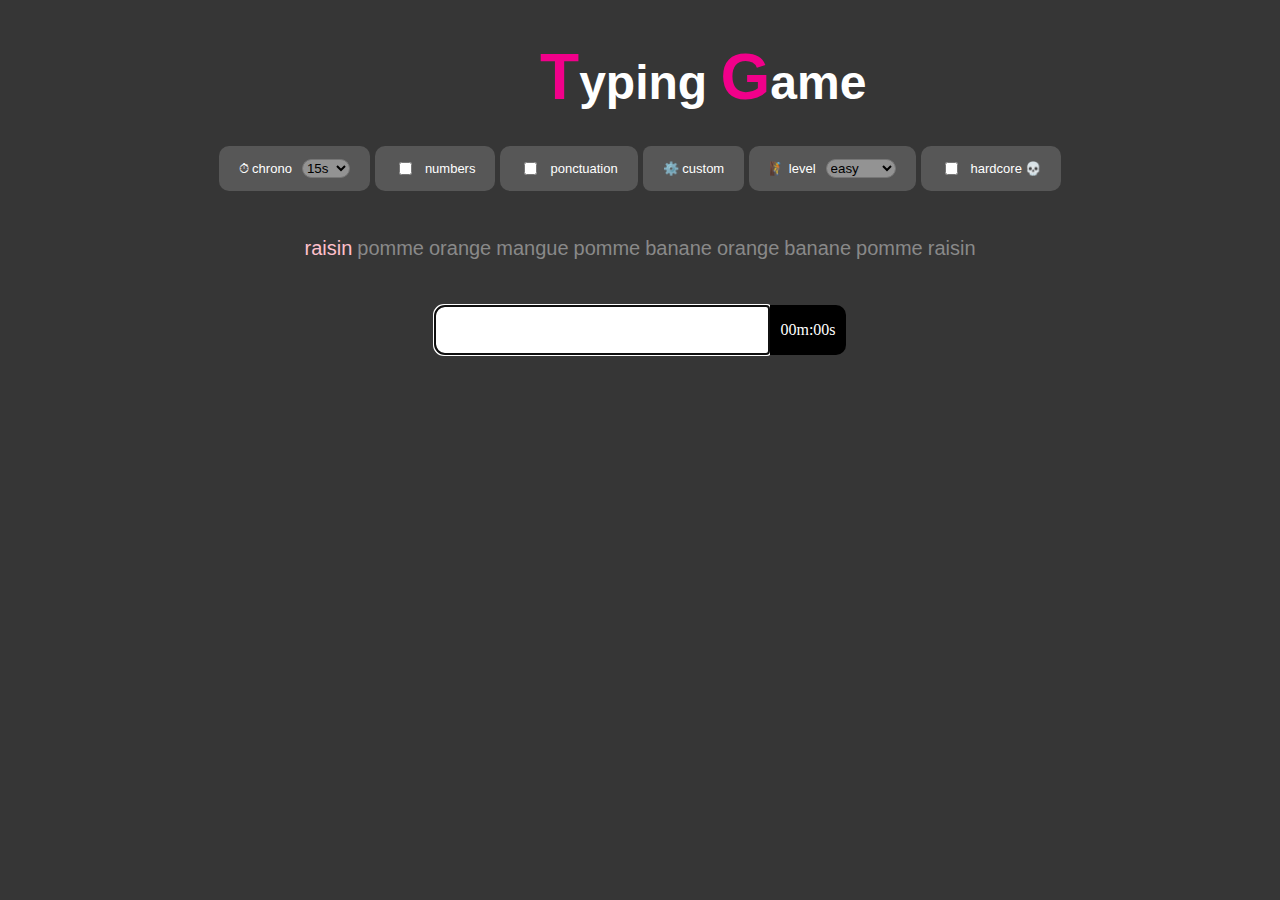
==== index.html @ 0868bd8f "feat: adding a code html, css and js" ====
<!DOCTYPE html>
<html lang="en">
<head>
    <meta charset="UTF-8">
    <meta name="viewport" content="width=device-width, initial-scale=1.0">
    <link rel="stylesheet" href="index.css">
    <title>Typing Test</title>
</head>
<body>
    <header>
        <div class="site-identity">
            <img src="images/logo.png" alt="" id="site-identity__logo">
            <h1><span>T</span>yping <span>G</span>ame</h1>
        </div>

        <div class="typing-options">

            <div class="select-group">
                <label id="typing-options__label--chrono">⏱ chrono</label>
                    <select id="chrono-select">
                        <option value="15">15s</option>
                        <option value="30">30s</option>
                        <option value="1">1mn</option>
                    </select>
            </div>
            

            <div id="typing-options__toggle">
                <input type="checkbox" id="numbers-toggle">
                <p class="typing-options__toggle-label">numbers</p>
            </div>

            <div id="typing-options__toggle">
                <input type="checkbox" id="ponctuation-toggle">
                <p class="typing-options__toggle-label">ponctuation</p>
            </div>

            <div class="custom-settings">
                <button class="custom-settings__button">⚙️ custom </button>
              
                <div class="custom-settings__menu hidden">
                  <div class="custom-settings__option">
                    <label>numbers of word</label>
                    <input type="number" min="1" max="100">
                  </div>
              
                  <div class="custom-settings__option">
                    <label>language</label>
                    <select id="language-select">
                      <option value="fr">Français</option>
                      <option value="en">Anglais</option>
                      <option value="es">Espagnol</option>
                    </select>
                  </div>
                </div>
            </div>

            <div class="select-group">
                <label id="typing-options__label--level">🧗 level</label>
                    <select id="level-select">
                        <option value="easy">easy</option>
                        <option value="medium">medium</option>
                        <option value="hard">hard</option>
                    </select>
            </div>

            <div id="typing-options__toggle">
                <input type="checkbox" id="hardcore-toggle">
                <p class="typing-options__toggle-label">hardcore 💀</p>
            </div>
        </div>
    </header>

    <main>
        <div class="text">
            <p id="word-display"></p>
        </div>
        <div class="typing-zone">
            <input type="text" id="input-field" autofocus>
            <div class="chrono">
                <p id="chrono"></p>
            </div>
        </div>
        <div class="result">
            <p id="results">Results : </p>
        </div>
    </main>
    
    <script src="script.js"></script>
</body>
</html>
---- index.css ----
body {
    background-color: #363636;
}

/* Structure générale du bloc custom */
.custom-settings {
    position: relative;
    display: inline-block;
}
  
  /* Bouton custom */
.custom-settings__button {
    border: none;
    padding: 8px 16px;
    border-radius: 8px;
    cursor: pointer;
    font-size: 1rem;
    transition: background-color 0.3s ease;
}
  
  /* Menu déroulant */
.custom-settings__menu {
    background-color: #575757;
    color: white;
    font-size: 13px;
    font-family: Verdana, Geneva, Tahoma, sans-serif;
    position: absolute;
    top: 110%;
    left: 0;
    min-width: 200px;
    padding: 12px;
    border-radius: 12px;
    z-index: 10;
    display: flex;
    flex-direction: column;
    gap: 12px;
}
  
  /* Option dans le menu */
.custom-settings__option {
    display: flex;
    flex-direction: column;
}

.custom-settings__option option {
    color: rgb(82, 82, 82);
}
  
  /* Cacher l’élément (état par défaut) */
.hidden {
    display: none;
}
  
  /* Style optionnel pour les inputs */
.custom-settings__option input,
.custom-settings__option select {
    margin-top: 4px;
    padding: 6px 8px;
    border-radius: 6px;
    border: none;
    font-size: 0.9rem;
}
  
/* ---------- pour mes typing-options en général ------------ */
.typing-options {
    display: flex;
    flex-direction: row;
    justify-content: center;
    gap: 5px;
    color: white;
    font-family: Verdana, Geneva, Tahoma, sans-serif;
    font-size: 13px;
}

.select-group select option {
    color: rgb(82, 82, 82);;
    background-color: white;
}

#typing-options__toggle {
    display: inherit;
    background-color: #575757;
    border-radius: 10px;
    height: 5vh;
    padding-inline: 20px;
    align-items: center;
    gap: 10px;
}

.select-group {
    display: flex;
    gap: 10px;
    background-color: #575757;
    border-radius: 10px;
    padding-inline: 20px;
    align-items: center;
    align-content: center;
    height: 5vh;
    color: white;
}

#chrono-select, #level-select {
    background-color: #939393;
    border-radius: 10px;
} 

.custom-settings__button {
    display: flex;
    background-color: #575757;
    padding-inline: 20px;
    height: 5vh;
    align-items: center;
    color: white;
    font-size: 13px;
    font-family: Verdana, Geneva, Tahoma, sans-serif;
}

/* ------------pour l'identité de mon site [logo + nom]------------*/
.site-identity h1 {
    color: white;
    font-family: Verdana, Geneva, Tahoma, sans-serif;
    font-size: 3rem;
}

.site-identity h1 span {
    color: #F1008A;
    font-size: 4rem;
}

.site-identity {
    display: flex;
    flex-direction: row;
    justify-content: center;
}

#site-identity__logo {
    width: 10%;
}

/*------------------ pour le texte à taper ---------------*/
#word-display {
  display: flex;
  gap: 5px;
  color: #898989;
  flex-direction: row;
  flex-wrap: wrap;
  justify-content: center;          
  padding-inline: 10%;
  box-sizing: border-box;
  text-align: left;
  font-size: 20px;
  font-family: 'Segoe UI', Tahoma, Geneva, Verdana, sans-serif;
}

.text {
  padding-block: 2%;
}

/*-------------- pour l'input qu'on va mettre les mots à taper + chrono + result ---------------*/
.typing-zone {
  display: flex;
  flex-direction: row;
  justify-content: center;
}

#input-field {
  width: 25vw;
  padding-block: 10px;
  border-top-left-radius: 10px;
  border-bottom-left-radius: 10px;
  padding-left: 10px;
}

.chrono {
  background-color: black;
  padding-inline: 10px;
  color: white;
  border-top-right-radius: 10px;
  border-bottom-right-radius: 10px;
}

.result {
  display: flex;
  justify-content: center;
}

.result p {
  color: #898989
}

/* surplus de css avec les fonctionnalités : chrono, level ... -------- */
#chrono-select option, #language-select option, #level-select option{
  background-color: #ffe4f4;
}

.custom-settings__menu {
  background-color: #4a4a4a;
}

.custom-settings__button:hover {
  background-color: #F1008A;
}
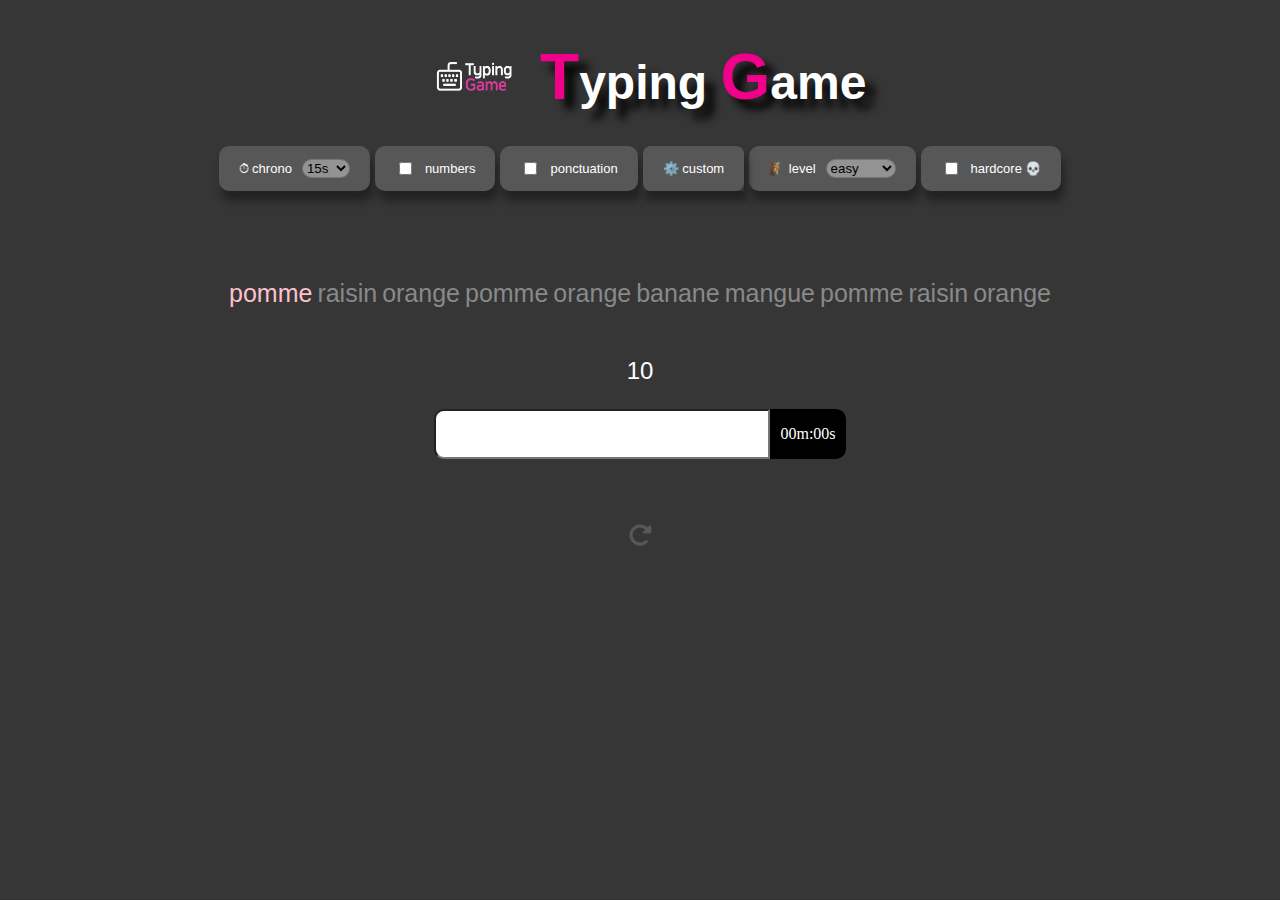
==== commit 40cefb49: "feat: css of restant-display" ====
--- a/index.html
+++ b/index.html
@@ -4,6 +4,7 @@
     <meta charset="UTF-8">
     <meta name="viewport" content="width=device-width, initial-scale=1.0">
     <link rel="stylesheet" href="index.css">
+    <link rel="stylesheet" href="https://cdnjs.cloudflare.com/ajax/libs/font-awesome/6.5.0/css/all.min.css">
     <title>Typing Test</title>
 </head>
 <body>
@@ -25,12 +26,12 @@
             </div>
             
 
-            <div id="typing-options__toggle">
+            <div class="typing-options__toggle1">
                 <input type="checkbox" id="numbers-toggle">
                 <p class="typing-options__toggle-label">numbers</p>
             </div>
 
-            <div id="typing-options__toggle">
+            <div class="typing-options__toggle2">
                 <input type="checkbox" id="ponctuation-toggle">
                 <p class="typing-options__toggle-label">ponctuation</p>
             </div>
@@ -64,7 +65,7 @@
                     </select>
             </div>
 
-            <div id="typing-options__toggle">
+            <div class="typing-options__toggle3">
                 <input type="checkbox" id="hardcore-toggle">
                 <p class="typing-options__toggle-label">hardcore 💀</p>
             </div>
@@ -75,6 +76,9 @@
         <div class="text">
             <p id="word-display"></p>
         </div>
+        <div class="restantDisplay">
+            <p id="restant-display"></p>
+        </div>
         <div class="typing-zone">
             <input type="text" id="input-field" autofocus>
             <div class="chrono">
@@ -84,6 +88,9 @@
         <div class="result">
             <p id="results">Results : </p>
         </div>
+        <div class="refresh">
+            <i id="refresh__icon" class="fa-solid fa-rotate-right"></i>
+        </div>
     </main>
     
     <script src="script.js"></script>
--- a/index.css
+++ b/index.css
@@ -6,6 +6,7 @@
 .custom-settings {
     position: relative;
     display: inline-block;
+    box-shadow: 3px 10px 8px rgb(34, 34, 34);
 }
   
   /* Bouton custom */
@@ -77,7 +78,7 @@
     background-color: white;
 }
 
-#typing-options__toggle {
+.typing-options__toggle1, .typing-options__toggle2, .typing-options__toggle3 {
     display: inherit;
     background-color: #575757;
     border-radius: 10px;
@@ -85,6 +86,7 @@
     padding-inline: 20px;
     align-items: center;
     gap: 10px;
+    box-shadow: 3px 10px 8px rgb(34, 34, 34);
 }
 
 .select-group {
@@ -97,11 +99,13 @@
     align-content: center;
     height: 5vh;
     color: white;
+    box-shadow: 3px 10px 8px rgb(34, 34, 34);
 }
 
 #chrono-select, #level-select {
     background-color: #939393;
     border-radius: 10px;
+    outline: none;
 } 
 
 .custom-settings__button {
@@ -115,11 +119,16 @@
     font-family: Verdana, Geneva, Tahoma, sans-serif;
 }
 
+.custom-settings__option input {
+  outline: none;
+}
+
 /* ------------pour l'identité de mon site [logo + nom]------------*/
 .site-identity h1 {
     color: white;
     font-family: Verdana, Geneva, Tahoma, sans-serif;
     font-size: 3rem;
+    text-shadow: 10px 10px 8px rgb(0, 0, 0);
 }
 
 .site-identity h1 span {
@@ -146,9 +155,10 @@
   flex-wrap: wrap;
   justify-content: center;          
   padding-inline: 10%;
+  padding-top: 3%;
   box-sizing: border-box;
   text-align: left;
-  font-size: 20px;
+  font-size: 25px;
   font-family: 'Segoe UI', Tahoma, Geneva, Verdana, sans-serif;
 }
 
@@ -169,6 +179,7 @@
   border-top-left-radius: 10px;
   border-bottom-left-radius: 10px;
   padding-left: 10px;
+  outline: none;
 }
 
 .chrono {
@@ -197,6 +208,30 @@
   background-color: #4a4a4a;
 }
 
-.custom-settings__button:hover {
+.custom-settings__button--pink, .typing-options__toggle--pink{
   background-color: #F1008A;
-}+}
+
+/* --- mode refresh --- */
+.refresh {
+  display: flex;
+  flex-direction: row;
+  justify-content: center;
+  margin-top: 2.5%;
+}
+
+.refresh i {
+  color: #575757;
+  font-size: 1.5rem;
+}
+
+/* --- mot restant à taper ---- */
+.restantDisplay {
+  display: flex;
+  flex-direction: row;
+  justify-content: center;
+  font-size: 1.5rem;
+  font-family: Verdana, Geneva, Tahoma, sans-serif;
+  color: white;
+  margin-top: -2%;
+}
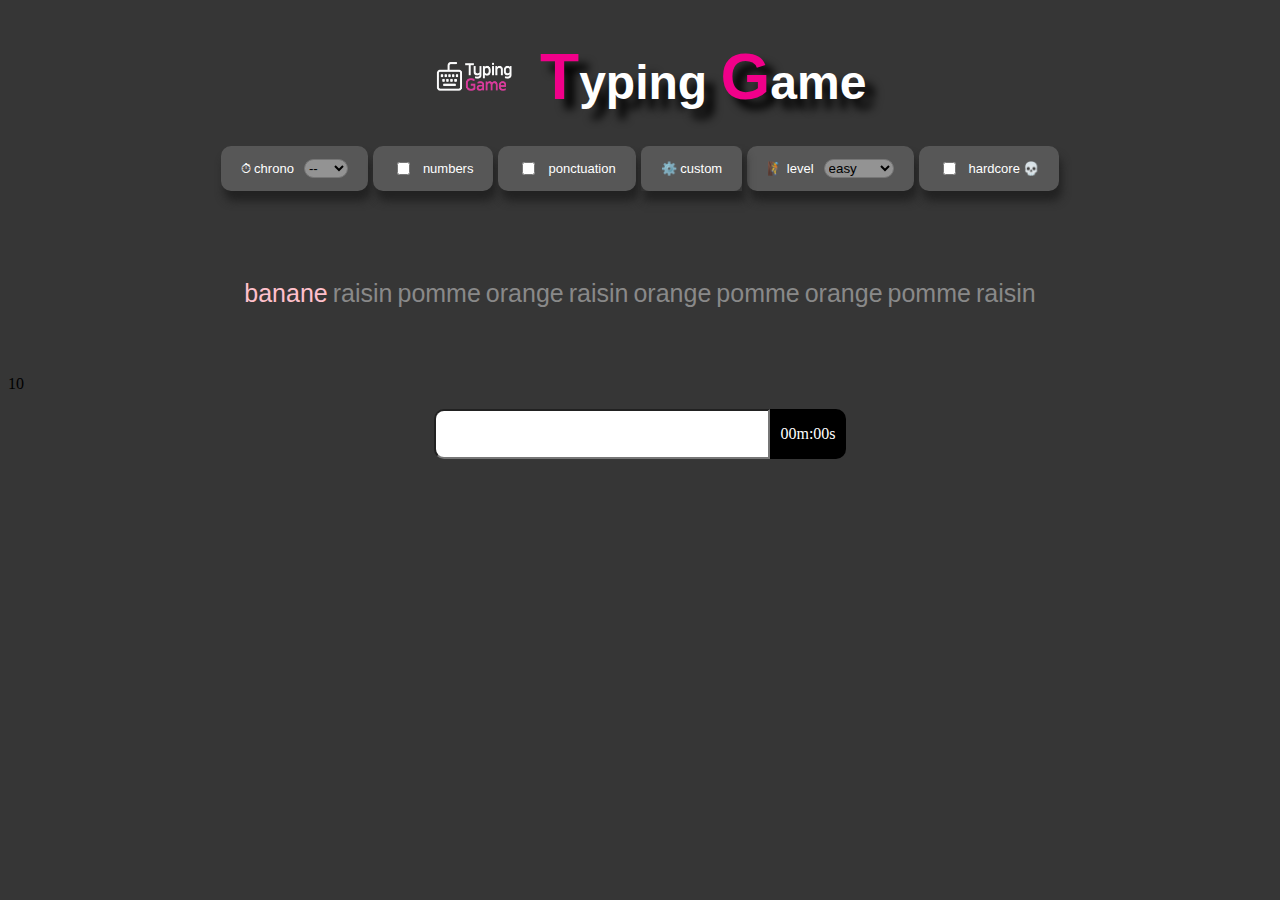
==== commit 3f1b33e9: "feat:count the rest of the word type and fonctinality chrono 90%" ====
--- a/index.html
+++ b/index.html
@@ -4,7 +4,6 @@
     <meta charset="UTF-8">
     <meta name="viewport" content="width=device-width, initial-scale=1.0">
     <link rel="stylesheet" href="index.css">
-    <link rel="stylesheet" href="https://cdnjs.cloudflare.com/ajax/libs/font-awesome/6.5.0/css/all.min.css">
     <title>Typing Test</title>
 </head>
 <body>
@@ -19,9 +18,10 @@
             <div class="select-group">
                 <label id="typing-options__label--chrono">⏱ chrono</label>
                     <select id="chrono-select">
+                        <option value="-99" selected>--</option>
                         <option value="15">15s</option>
                         <option value="30">30s</option>
-                        <option value="1">1mn</option>
+                        <option value="60">60s</option>
                     </select>
             </div>
             
@@ -76,8 +76,8 @@
         <div class="text">
             <p id="word-display"></p>
         </div>
-        <div class="restantDisplay">
-            <p id="restant-display"></p>
+        <div>
+            <p id="restant-display">Rest of word:</p>
         </div>
         <div class="typing-zone">
             <input type="text" id="input-field" autofocus>
@@ -88,9 +88,6 @@
         <div class="result">
             <p id="results">Results : </p>
         </div>
-        <div class="refresh">
-            <i id="refresh__icon" class="fa-solid fa-rotate-right"></i>
-        </div>
     </main>
     
     <script src="script.js"></script>
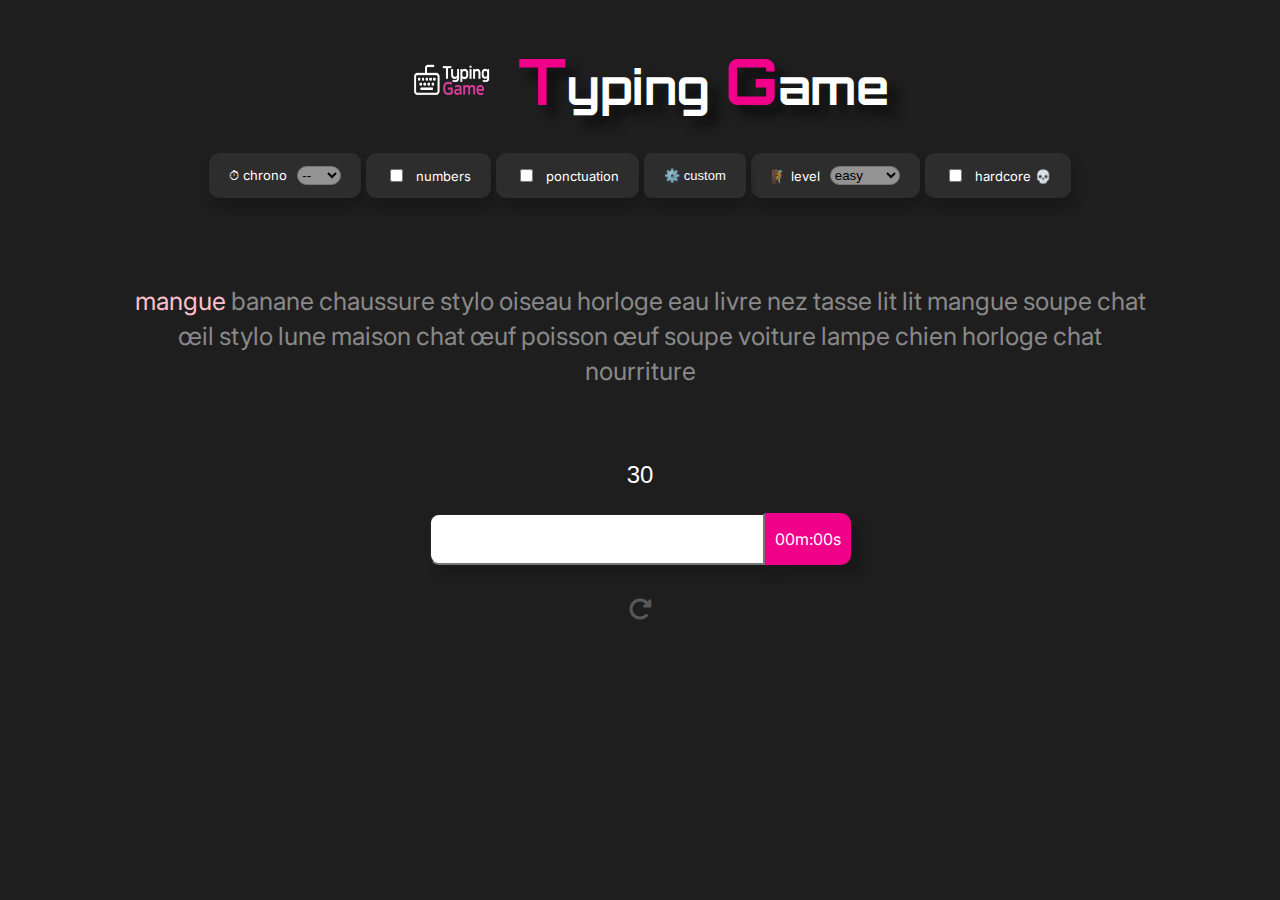
==== commit e1dc8123: "feat: adding more languages" ====
--- a/index.html
+++ b/index.html
@@ -3,7 +3,10 @@
 <head>
     <meta charset="UTF-8">
     <meta name="viewport" content="width=device-width, initial-scale=1.0">
-    <link rel="stylesheet" href="index.css">
+    <link rel="stylesheet" href="style.css">
+    <link rel="stylesheet" href="https://cdnjs.cloudflare.com/ajax/libs/font-awesome/6.5.0/css/all.min.css">
+    <link href="https://fonts.googleapis.com/css2?family=Actor&display=swap" rel="stylesheet">
+    <link href="https://fonts.googleapis.com/css2?family=Actor&family=Inter:wght@400;600&family=Orbitron:wght@400;700&display=swap" rel="stylesheet">
     <title>Typing Test</title>
 </head>
 <body>
@@ -48,10 +51,22 @@
                   <div class="custom-settings__option">
                     <label>language</label>
                     <select id="language-select">
-                      <option value="fr">Français</option>
-                      <option value="en">Anglais</option>
-                      <option value="es">Espagnol</option>
-                    </select>
+                        <option value="fr">Français</option>
+                        <option value="en">Anglais</option>
+                        <option value="es">Espagnol</option>
+                        <option value="de">Allemand</option>
+                        <option value="it">Italien</option>
+                        <option value="pt">Portugais</option>
+                        <option value="pl">Polonais</option>
+                        <option value="sv">Suédois</option>
+                        <option value="da">Danois</option>
+                        <option value="no">Norvégien</option>
+                        <option value="tr">Turc</option>
+                        <option value="ru">Russe</option>
+                        <option value="zh">Chinois (simplifié)</option>
+                        <option value="ja">Japonais</option>
+                        <option value="ko">Coréen</option>
+                      </select>                      
                   </div>
                 </div>
             </div>
@@ -73,20 +88,26 @@
     </header>
 
     <main>
-        <div class="text">
-            <p id="word-display"></p>
-        </div>
-        <div>
-            <p id="restant-display">Rest of word:</p>
-        </div>
-        <div class="typing-zone">
-            <input type="text" id="input-field" autofocus>
-            <div class="chrono">
-                <p id="chrono"></p>
+        <div class="not_resultat">
+            <div class="text">
+                <p id="word-display"></p>
+            </div>
+            <div class="restantDisplay">
+                <p id="restant-display"></p>
+            </div>
+            <div class="typing-zone">
+                <input type="text" id="input-field" autofocus>
+                <div class="chrono">
+                    <p id="chrono"></p>
+                </div>
             </div>
         </div>
         <div class="result">
             <p id="results">Results : </p>
+        </div>
+        <div class="refresh">
+
+        <a href="index.html"><i id="refresh__icon" class="fa-solid fa-rotate-right"></i></a>
         </div>
     </main>
     
--- a/style.css
+++ b/style.css
@@ -0,0 +1,265 @@
+body {
+    background-color: #1e1e1e;
+}
+
+/* Structure générale du bloc custom */
+.custom-settings {
+    position: relative;
+    display: inline-block;
+    box-shadow: 3px 10px 8px rgb(25, 25, 25);
+}
+  
+  /* Bouton custom */
+.custom-settings__button {
+    border: none;
+    padding: 8px 16px;
+    border-radius: 8px;
+    cursor: pointer;
+    font-size: 1rem;
+    transition: background-color 0.3s ease;
+}
+  
+  /* Menu déroulant */
+.custom-settings__menu {
+    background-color: #575757;
+    color: white;
+    font-size: 13px;
+    font-family: Verdana, Geneva, Tahoma, sans-serif;
+    position: absolute;
+    top: 110%;
+    left: 0;
+    min-width: 200px;
+    padding: 12px;
+    border-radius: 12px;
+    z-index: 10;
+    display: flex;
+    flex-direction: column;
+    gap: 12px;
+}
+  
+  /* Option dans le menu */
+.custom-settings__option {
+    display: flex;
+    flex-direction: column;
+}
+
+.custom-settings__option option {
+    color: rgb(82, 82, 82);
+}
+  
+  /* Cacher l’élément (état par défaut) */
+.hidden {
+    display: none;
+}
+  
+  /* Style optionnel pour les inputs */
+.custom-settings__option input,
+.custom-settings__option select {
+    margin-top: 4px;
+    padding: 6px 8px;
+    border-radius: 6px;
+    border: none;
+    font-size: 0.9rem;
+}
+  
+/* ---------- pour mes typing-options en général ------------ */
+.typing-options {
+    display: flex;
+    flex-direction: row;
+    justify-content: center;
+    gap: 5px;
+    color: white;
+    font-family: 'Inter', sans-serif;
+    font-size: 13px;
+}
+
+.select-group select option {
+    color: rgb(82, 82, 82);;
+    background-color: white;
+}
+
+.typing-options__toggle1, .typing-options__toggle2, .typing-options__toggle3 {
+    display: inherit;
+    background-color: #2d2d2d;
+    border-radius: 10px;
+    height: 5vh;
+    padding-inline: 20px;
+    align-items: center;
+    gap: 10px;
+    box-shadow: 3px 10px 8px rgb(25, 25, 25);
+}
+ 
+.custom-settings__option select{
+  outline: none;
+}
+
+.select-group {
+    display: flex;
+    gap: 10px;
+    background-color: #2d2d2d;
+    border-radius: 10px;
+    padding-inline: 20px;
+    align-items: center;
+    align-content: center;
+    height: 5vh;
+    color: white;
+    box-shadow: 3px 10px 8px rgb(25, 25, 25);
+}
+
+#chrono-select, #level-select {
+    background-color: #939393;
+    border-radius: 10px;
+    outline: none;
+} 
+
+.custom-settings__button {
+    display: flex;
+    background-color: #2d2d2d;
+    padding-inline: 20px;
+    height: 5vh;
+    align-items: center;
+    color: white;
+    font-size: 13px;
+    font-family: Verdana, Geneva, Tahoma, sans-serif;
+}
+
+.custom-settings {
+  border-radius: 10px;
+}
+
+.custom-settings__option input {
+  outline: none;
+}
+
+/* ------------pour l'identité de mon site [logo + nom]------------*/
+.site-identity h1 {
+    color: white;
+    font-family: 'Orbitron', 'sans serif';
+    font-size: 3rem;
+    text-shadow: 10px 10px 8px rgb(15, 15, 15);
+}
+
+.site-identity h1 span {
+    color: #F1008A;
+    font-size: 4rem;
+}
+
+.site-identity {
+    display: flex;
+    flex-direction: row;
+    justify-content: center;
+}
+
+#site-identity__logo {
+    width: 10%;
+}
+
+/*------------------ pour le texte à taper ---------------*/
+#word-display {
+  display: flex;
+  gap: 5px;
+  color: #898989;
+  flex-direction: row;
+  flex-wrap: wrap;
+  justify-content: center;          
+  padding-inline: 10%;
+  padding-top: 3%;
+  box-sizing: border-box;
+  text-align: left;
+  font-size: 25px;
+  font-family: 'Inter', sans-serif;
+}
+
+.del{
+  display: block;
+}
+.del-none{
+  display: none;
+}
+
+.text {
+  padding-block: 2%;
+}
+
+/*-------------- pour l'input qu'on va mettre les mots à taper + chrono + result ---------------*/
+.typing-zone {
+  display: flex;
+  flex-direction: row;
+  justify-content: center;
+}
+
+#input-field {
+  width: 25vw;
+  padding-block: 10px;
+  border-top-left-radius: 10px;
+  border-bottom-left-radius: 10px;
+  padding-left: 10px;
+  outline: none;
+  box-shadow: 10px 10px 8px rgb(25, 25, 25);
+}
+
+.chrono {
+  background-color: #F1008A;
+  padding-inline: 10px;
+  color: white;
+  border-top-right-radius: 10px;
+  border-bottom-right-radius: 10px;
+  box-shadow: 10px 10px 8px rgb(25, 25, 25);
+  font-family: 'Inter', sans-serif;
+}
+
+.result-end{
+  display: flex;
+  justify-content: center;
+  margin-top: 6%;
+  font-size: 30px;
+}
+
+.result {
+  display: flex;
+  justify-content: center;
+}
+
+.result p {
+  color: #898989
+}
+
+/* surplus de css avec les fonctionnalités : chrono, level ... -------- */
+#chrono-select option, #language-select option, #level-select option{
+  background-color: #ffe4f4;
+}
+
+.custom-settings__menu {
+  background-color: #4a4a4a;
+}
+
+.custom-settings__button--pink, .typing-options__toggle--pink{
+  background-color: #F1008A;
+}
+
+/* --- mode refresh --- */
+.refresh {
+  display: flex;
+  flex-direction: row;
+  justify-content: center;
+}
+.fa-rotate-right{
+  cursor: pointer;
+
+}
+
+.refresh i {
+  color: #575757;
+  font-size: 1.5rem;
+  cursor: pointer;
+}
+
+/* --- mot restant à taper ---- */
+.restantDisplay {
+  display: flex;
+  flex-direction: row;
+  justify-content: center;
+  font-size: 1.5rem;
+  font-family: Verdana, Geneva, Tahoma, sans-serif;
+  color: white;
+}
